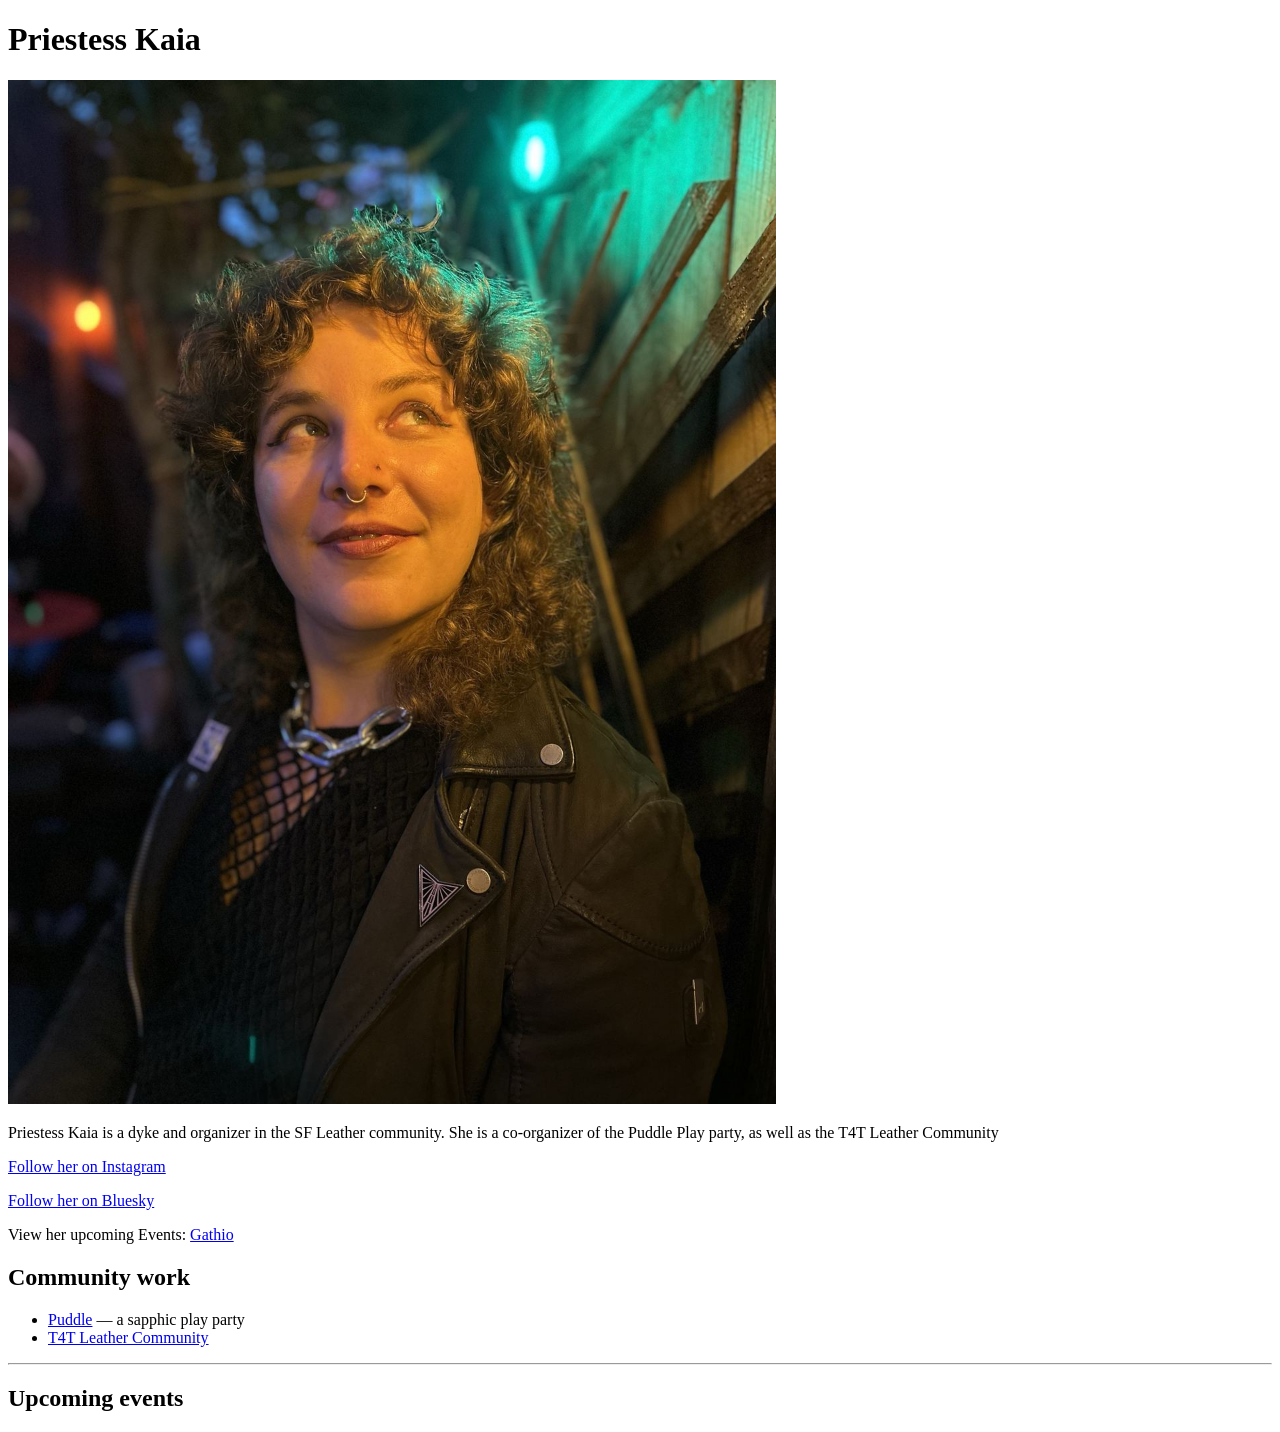
==== site/index.html @ 9d07130a "Priestess Kaia neocities site: handwritten HTML/CSS, web components, API deploy script" ====
<!DOCTYPE html>
<html>
  <head>
    <meta charset="UTF-8">
    <meta name="viewport" content="width=device-width, initial-scale=1.0">
    <title>Priestess Kaia</title>
    <link rel="icon" type="image/svg+xml" href="/favicon.svg">
    <link href="/style.css" rel="stylesheet" type="text/css" media="all">
    <script type="module" src="/components/index.js"></script>
  </head>
  <body>
      <main>
          <h1>Priestess Kaia</h1>
          <img id="profile" src="./photos/headshot.jpg" width="768" alt="baddie with a leather jacket, curly hair, and a nose piercing. She has pins on the jacket for the Valkyries, one that reads stomp out transphobia, and an antifascist pin. She is wearing a thick chain necklace and looks up and to the right" />
          <p>Priestess Kaia is a dyke and organizer in the SF Leather community. She is a co-organizer of the Puddle Play party, as well as the T4T Leather Community</p>
          <p><a href="https://www.instagram.com/priestess_kaia/">Follow her on Instagram</a></p>
          <p><a href="https://bsky.app/profile/protobuf.bsky.social">Follow her on Bluesky</a></p>
          <p>View her upcoming Events: <a href="https://gathio.peacock.dev">Gathio</a></p>

          <h2>Community work</h2>
          <ul>
            <li><a href="/puddle.html">Puddle</a> — a sapphic play party</li>
            <li><a href="/t4t-leather.html">T4T Leather Community</a></li>
          </ul>

          <hr>
          <h2>Upcoming events</h2>
          <gathio-events src="https://gathio.peacock.dev/events/"></gathio-events>
      </main>
      <site-footer></site-footer>
  </body>
</html>
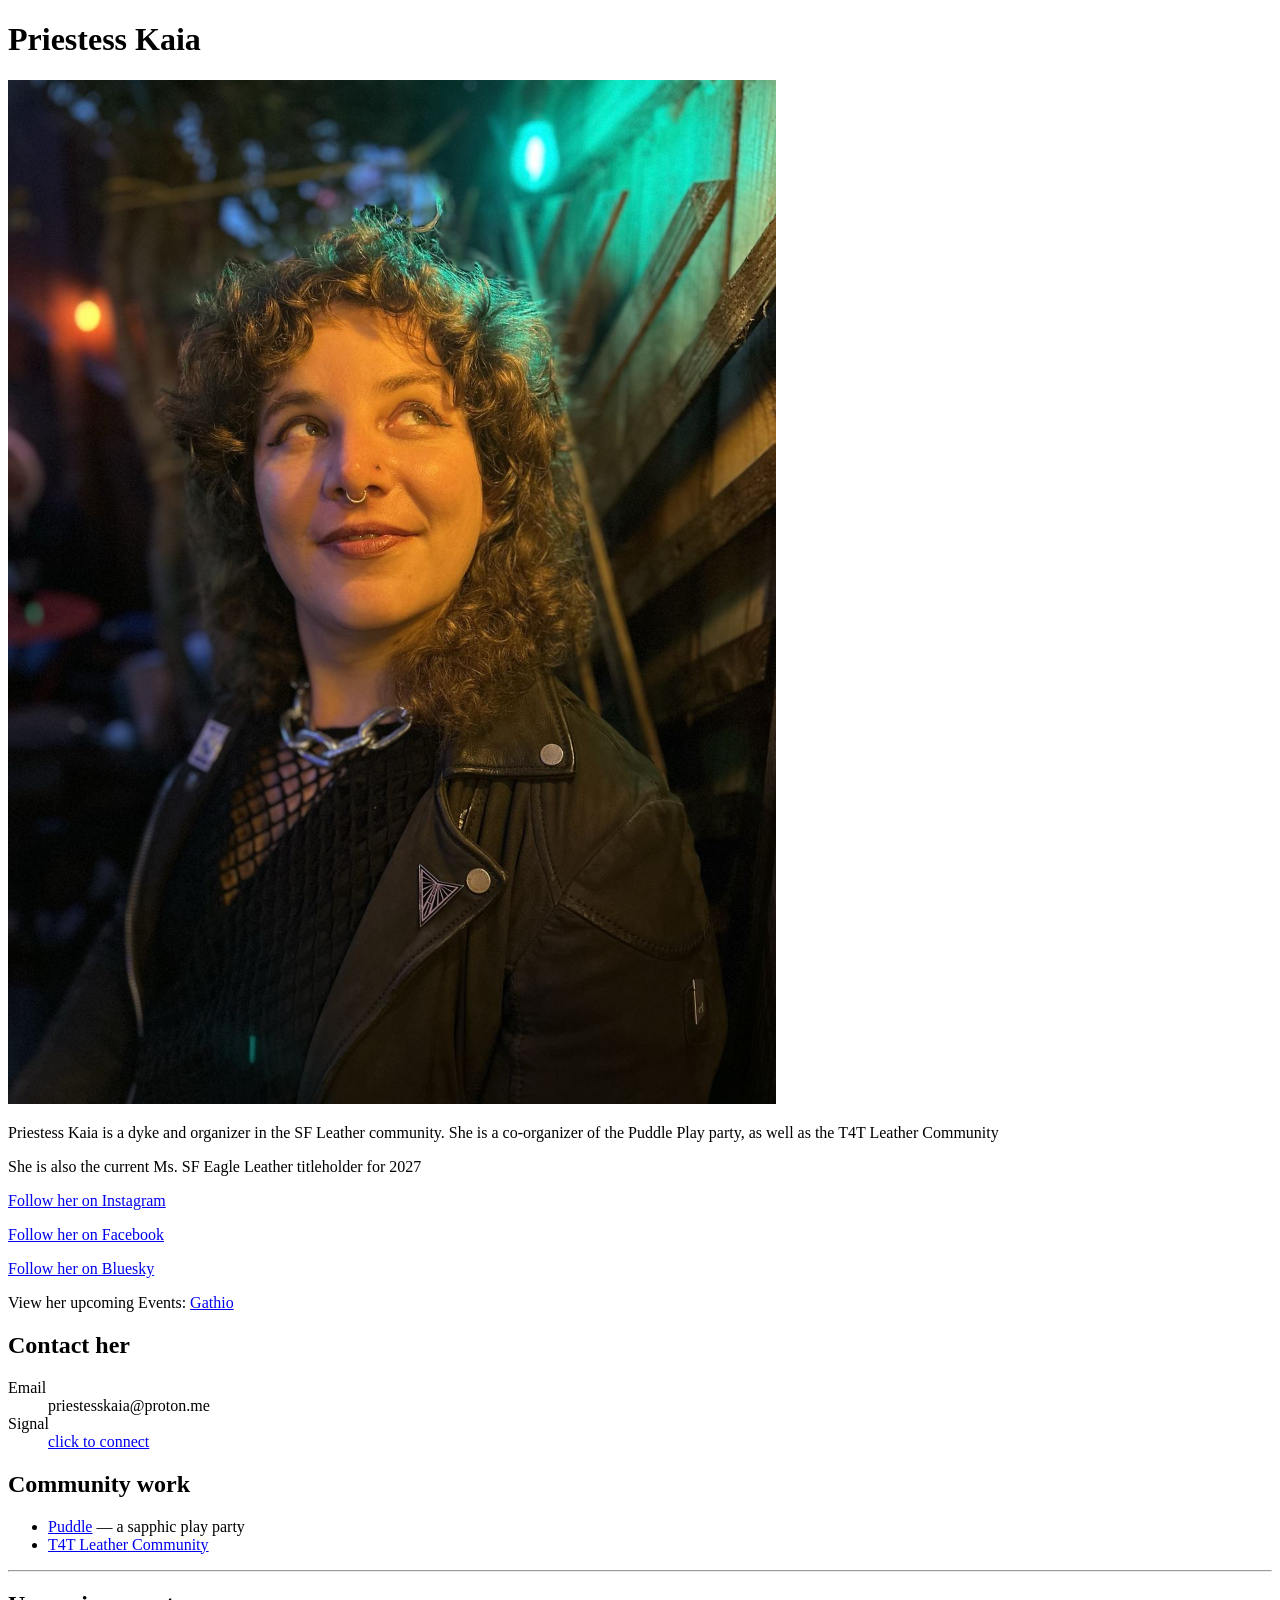
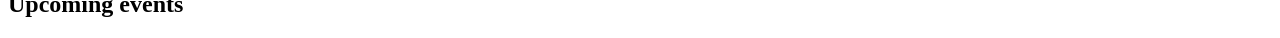
==== commit 87c45120: "update bio and contact info" ====
--- a/site/index.html
+++ b/site/index.html
@@ -13,9 +13,18 @@
           <h1>Priestess Kaia</h1>
           <img id="profile" src="./photos/headshot.jpg" width="768" alt="baddie with a leather jacket, curly hair, and a nose piercing. She has pins on the jacket for the Valkyries, one that reads stomp out transphobia, and an antifascist pin. She is wearing a thick chain necklace and looks up and to the right" />
           <p>Priestess Kaia is a dyke and organizer in the SF Leather community. She is a co-organizer of the Puddle Play party, as well as the T4T Leather Community</p>
+          <p>She is also the current Ms. SF Eagle Leather titleholder for 2027</p>
           <p><a href="https://www.instagram.com/priestess_kaia/">Follow her on Instagram</a></p>
+          <p><a href="https://www.facebook.com/profile.php?id=61594742006686">Follow her on Facebook</a></p>
           <p><a href="https://bsky.app/profile/protobuf.bsky.social">Follow her on Bluesky</a></p>
           <p>View her upcoming Events: <a href="https://gathio.peacock.dev">Gathio</a></p>
+          <h2>Contact her</h2>
+          <dl>
+              <dt>Email</dt>
+              <dd>priestesskaia@proton.me</dd>
+              <dt>Signal</dt>
+              <dd><a href="https://signal.me/#eu/GhBveIDkh_CiSVfeP4oC5YRPPxBYembWttvm5MhYm1N9hG-CplpCFoPfieykDYNh">click to connect</a></dd>
+          </dl>
 
           <h2>Community work</h2>
           <ul>
